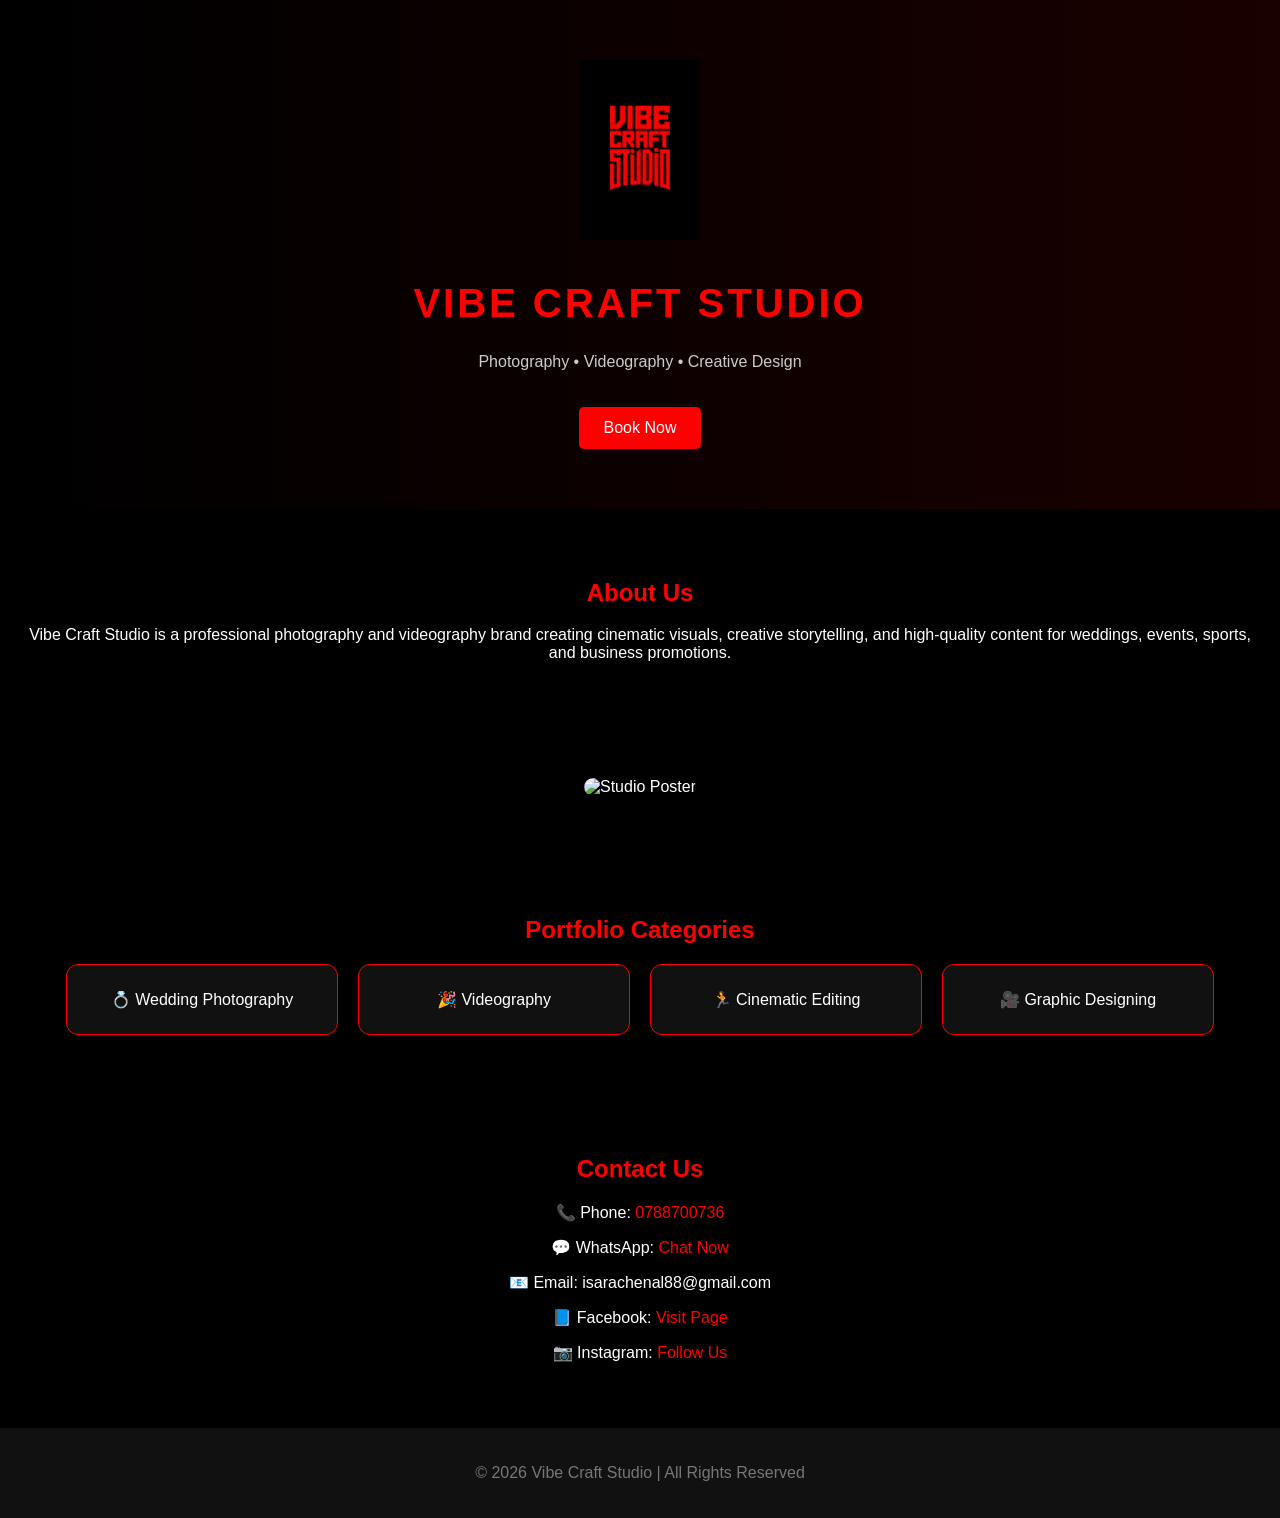
==== index.html @ cb4da69f "Add files via upload" ====
<!DOCTYPE html>
<html lang="en">
<head>
<meta charset="UTF-8">
<meta name="viewport" content="width=device-width, initial-scale=1.0">
<title>Vibe Craft Studio</title>
<link rel="stylesheet" href="style.css">
</head>

<body>

<!-- HERO -->
<header class="hero">
    <img src="image1.jpg.jpg" class="logo" alt="Vibe Craft Studio Logo">
    <h1>VIBE CRAFT STUDIO</h1>
    <p>Photography • Videography • Creative Design</p>

    <a href="https://wa.me/94788700736" class="btn">Book Now</a>
</header>

<!-- ABOUT -->
<section class="about">
    <h2>About Us</h2>
    <p>
        Vibe Craft Studio is a professional photography and videography brand
        creating cinematic visuals, creative storytelling, and high-quality content
        for weddings, events, sports, and business promotions.
    </p>
</section>

<!-- POSTER -->
<section class="poster">
    <img src="image2.jpg.jpg" alt="Studio Poster">
</section>

<section class="gallery">
    <h2>Portfolio Categories</h2>

    <div class="grid">

        <a href="wedding.html" class="card">💍 Wedding Photography</a>

        <a href="events.html" class="card">🎉 Videography</a>

        <a href="sports.html" class="card">🏃 Cinematic Editing</a>

        <a href="cinematic.html" class="card">🎥 Graphic Designing</a>

    </div>
</section>



<!-- CONTACT -->
<section class="contact">
    <h2>Contact Us</h2>

    <p>📞 Phone: <a href="tel:0788700736">0788700736</a></p>
    <p>💬 WhatsApp: <a href="https://wa.me/94788700736">Chat Now</a></p>
    <p>📧 Email: isarachenal88@gmail.com</p>

    <p>📘 Facebook: <a href="https://web.facebook.com/Darkphotoraphy/">Visit Page</a></p>
    <p>📷 Instagram: <a href="https://www.instagram.com/vibecraftstudio2/">Follow Us</a></p>
</section>

<footer>
    <p>© 2026 Vibe Craft Studio | All Rights Reserved</p>
</footer>

</body>
</html>
---- style.css ----
body {
    margin: 0;
    font-family: Arial, sans-serif;
    background: black;
    color: white;
}

/* HERO */
.hero {
    text-align: center;
    padding: 60px 20px;
    background: linear-gradient(to right, #000, #1a0000);
}

.logo {
    width: 120px;
    margin-bottom: 10px;
}

.hero h1 {
    font-size: 40px;
    color: red;
    letter-spacing: 3px;
}

.hero p {
    color: #ccc;
}

.btn {
    display: inline-block;
    margin-top: 20px;
    padding: 12px 25px;
    background: red;
    color: white;
    text-decoration: none;
    border-radius: 5px;
}

/* SECTIONS */
section {
    padding: 50px 20px;
    text-align: center;
}

h2 {
    color: red;
}

/* POSTER */
.poster img {
    width: 90%;
    max-width: 1000px;
    border-radius: 10px;
}

/* SERVICES */
.services {
    display: flex;
    flex-wrap: wrap;
    justify-content: center;
    gap: 15px;
}

.box {
    background: #111;
    padding: 20px;
    width: 200px;
    border: 1px solid red;
    border-radius: 10px;
}

/* CONTACT */
.contact a {
    color: red;
    text-decoration: none;
}

footer {
    text-align: center;
    padding: 20px;
    background: #111;
    color: #777;
}

.grid {
    display: flex;
    flex-wrap: wrap;
    justify-content: center;
    gap: 20px;
    margin-top: 20px;
}

.card {
    background: #111;
    border: 1px solid red;
    padding: 25px;
    width: 220px;
    text-align: center;
    border-radius: 12px;
    color: white;
    text-decoration: none;
    transition: 0.3s;
}

.card:hover {
    background: red;
    transform: scale(1.05);
}
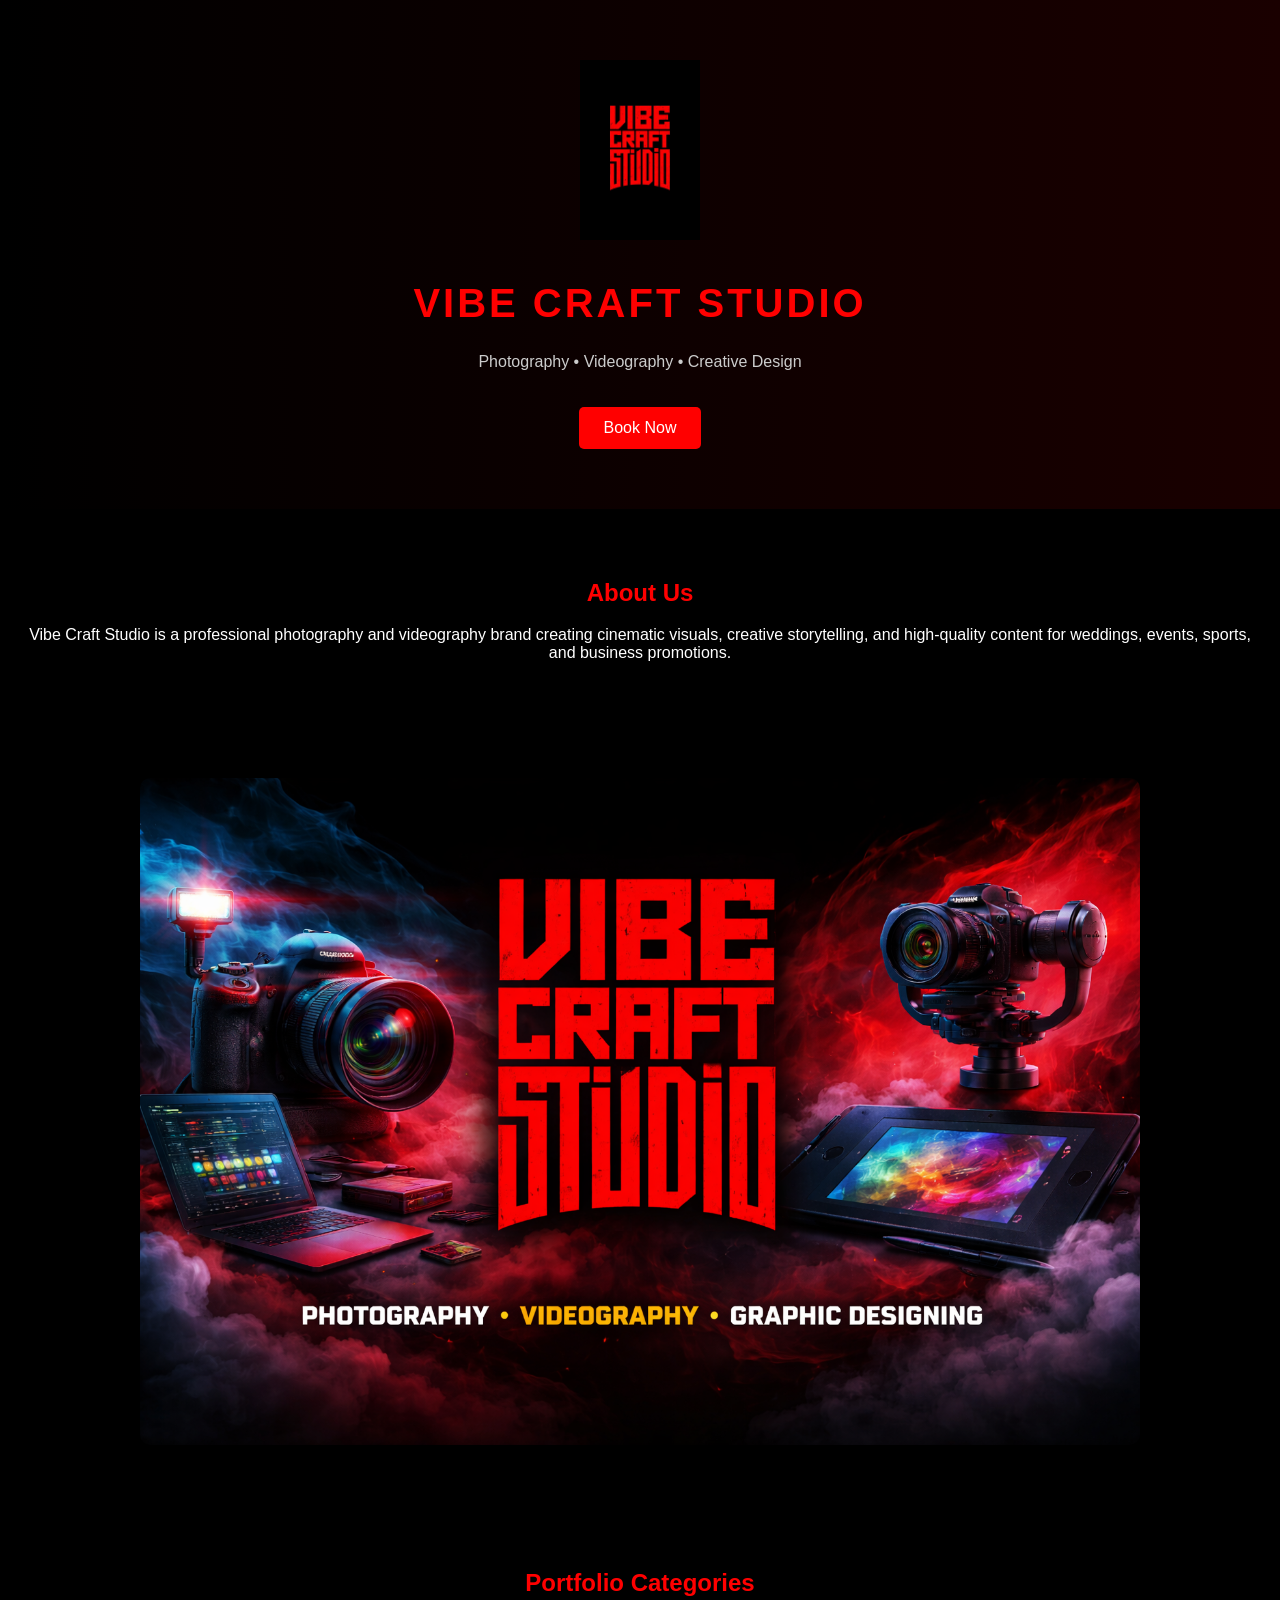
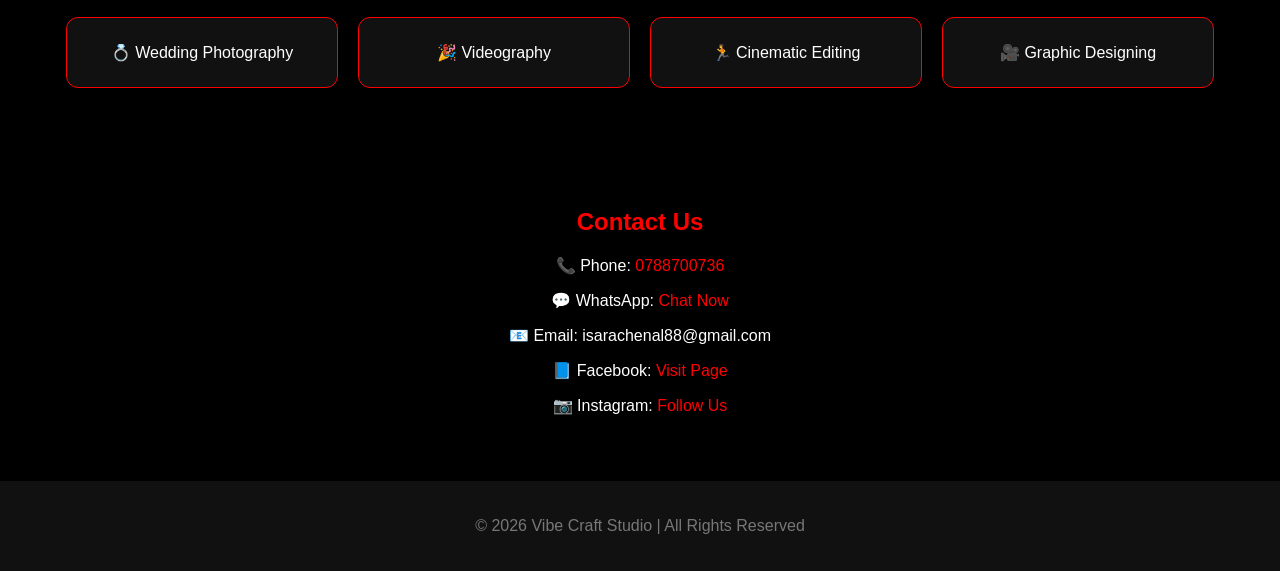
==== commit 0ad48467: "Add files via upload" ====
--- a/index.html
+++ b/index.html
@@ -30,7 +30,7 @@
 
 <!-- POSTER -->
 <section class="poster">
-    <img src="image2.jpg.jpg" alt="Studio Poster">
+    <img src="image2.jpg.png" alt="Studio Poster">
 </section>
 
 <section class="gallery">
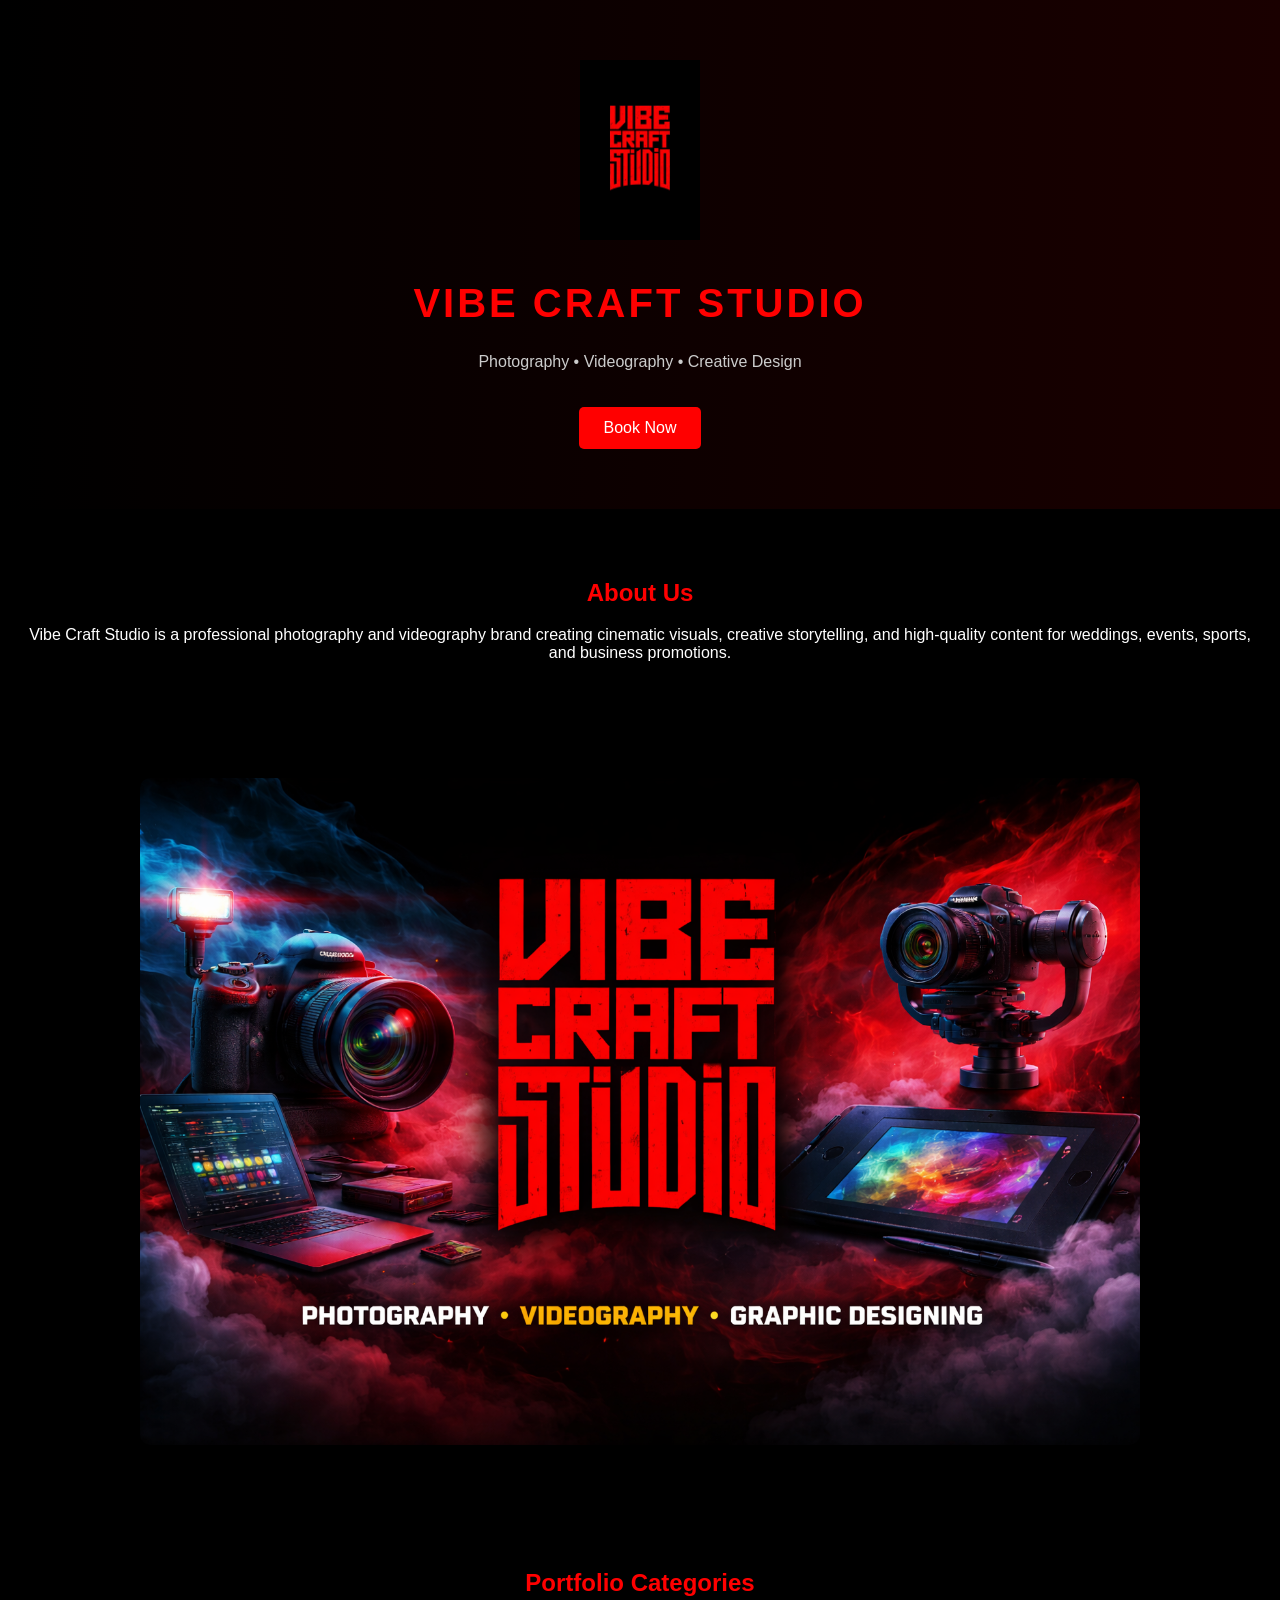
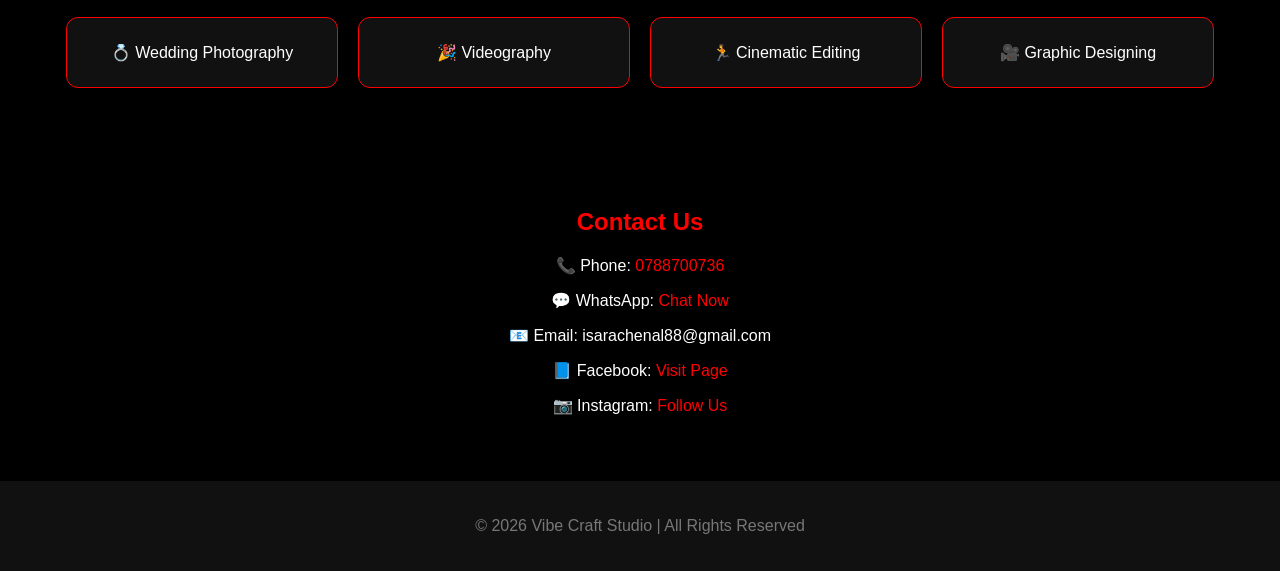
==== commit 5a8576b4: "Add files via upload" ====
--- a/index.html
+++ b/index.html
@@ -7,7 +7,13 @@
 <link rel="stylesheet" href="style.css">
 </head>
 
-<body>
+<div id="logo-intro">
+  <div class="logo">
+    📸 Vibecraft Studio
+  </div>
+</div>
+
+
 
 <!-- HERO -->
 <header class="hero">
@@ -67,5 +73,8 @@
     <p>© 2026 Vibe Craft Studio | All Rights Reserved</p>
 </footer>
 
+
+
+
 </body>
 </html>
--- a/style.css
+++ b/style.css
@@ -106,4 +106,108 @@
 .card:hover {
     background: red;
     transform: scale(1.05);
+}
+/* FULL SCREEN WELCOME */
+#welcome-screen {
+  position: fixed;
+  top: 0;
+  left: 0;
+  width: 100%;
+  height: 100vh;
+  background: #0f0f0f;
+  display: flex;
+  flex-direction: column;
+  justify-content: center;
+  align-items: center;
+  z-index: 9999;
+  animation: fadeOutScreen 3.5s forwards;
+}
+
+/* CAMERA ICON */
+.camera {
+  font-size: 80px;
+  animation: bounce 1s infinite;
+}
+
+/* TEXT */
+#welcome-screen h1 {
+  color: #f5c542;
+  margin-top: 20px;
+  font-size: 28px;
+  text-align: center;
+  animation: fadeInText 1.5s ease;
+}
+
+/* CAMERA BOUNCE ANIMATION */
+@keyframes bounce {
+  0%, 100% { transform: translateY(0); }
+  50% { transform: translateY(-20px); }
+}
+
+/* TEXT FADE */
+@keyframes fadeInText {
+  from { opacity: 0; transform: scale(0.8); }
+  to { opacity: 1; transform: scale(1); }
+}
+
+/* SCREEN DISAPPEAR */
+@keyframes fadeOutScreen {
+  0% { opacity: 1; }
+  80% { opacity: 1; }
+  100% {
+    opacity: 0;
+    visibility: hidden;
+  }
+}
+/* FULL SCREEN INTRO */
+#logo-intro {
+  position: fixed;
+  top: 0;
+  left: 0;
+  width: 100%;
+  height: 100vh;
+  background: #0f0f0f;
+  display: flex;
+  justify-content: center;
+  align-items: center;
+  z-index: 9999;
+  animation: screenFade 4s forwards;
+}
+
+/* LOGO TEXT */
+.logo {
+  font-size: 40px;
+  font-weight: bold;
+  color: #f5c542;
+  letter-spacing: 2px;
+  text-align: center;
+  opacity: 0;
+  transform: scale(0.5);
+  animation: logoPop 2s ease forwards;
+}
+
+/* LOGO POP ANIMATION */
+@keyframes logoPop {
+  0% {
+    opacity: 0;
+    transform: scale(0.3) rotate(-10deg);
+  }
+  60% {
+    opacity: 1;
+    transform: scale(1.2) rotate(5deg);
+  }
+  100% {
+    opacity: 1;
+    transform: scale(1) rotate(0deg);
+  }
+}
+
+/* SCREEN FADE OUT */
+@keyframes screenFade {
+  0% { opacity: 1; }
+  80% { opacity: 1; }
+  100% {
+    opacity: 0;
+    visibility: hidden;
+  }
 }
